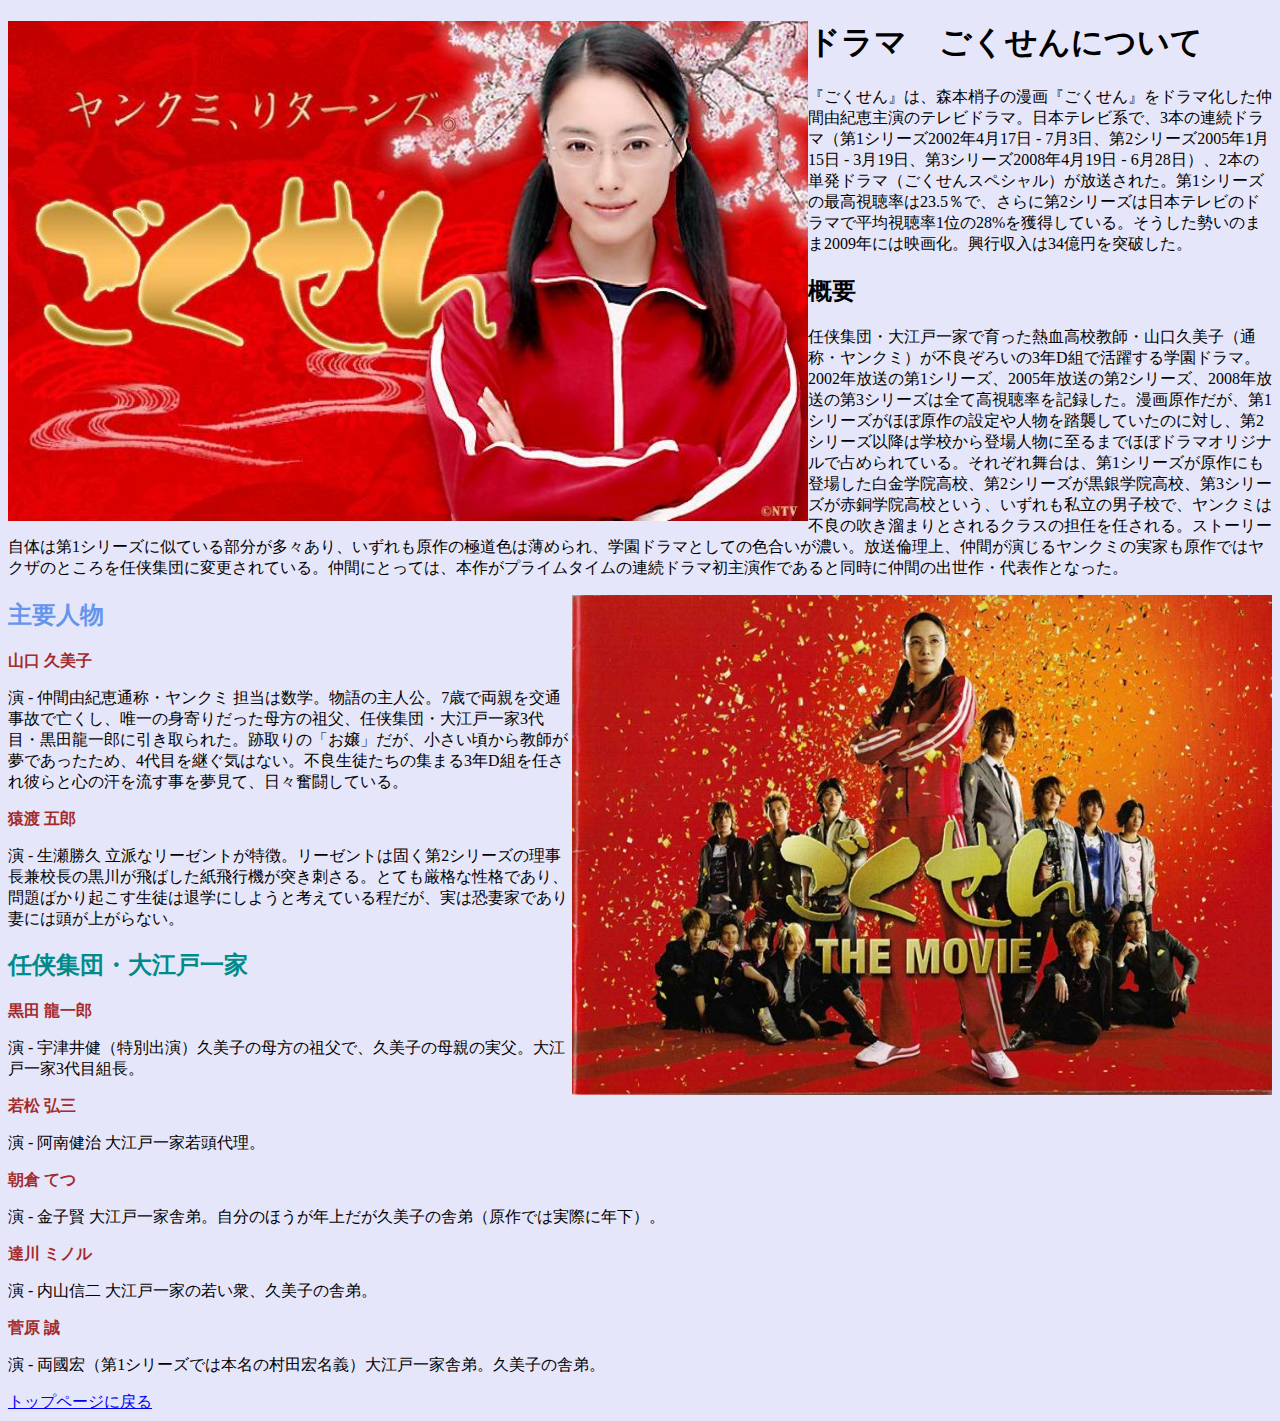
==== aaa.html @ 27cb129c "Merge pull request #1 from KatoHiroto/gokusen" ====
<!DOCTYPE html>
<html lang="ja">
    <head>
        <link rel="stylesheet" href="css/style.css">
        <meta charset="UTF-8">
        <title>ごくせん</title>
    </head>
    <body>
        <img src="./css/img/ごくせん.jpg" alt="ごくせん画像"width="800" height="500" align="left">
       
        <h1>ドラマ　ごくせんについて</h1>
        <p>『ごくせん』は、森本梢子の漫画『ごくせん』をドラマ化した仲間由紀恵主演のテレビドラマ。日本テレビ系で、3本の連続ドラマ（第1シリーズ2002年4月17日 - 7月3日、第2シリーズ2005年1月15日 - 3月19日、第3シリーズ2008年4月19日 - 6月28日）、2本の単発ドラマ（ごくせんスペシャル）が放送された。第1シリーズの最高視聴率は23.5％で、さらに第2シリーズは日本テレビのドラマで平均視聴率1位の28%を獲得している。そうした勢いのまま2009年には映画化。興行収入は34億円を突破した。</p>
        <h2>概要</h2>
        <p>任侠集団・大江戸一家で育った熱血高校教師・山口久美子（通称・ヤンクミ）が不良ぞろいの3年D組で活躍する学園ドラマ。2002年放送の第1シリーズ、2005年放送の第2シリーズ、2008年放送の第3シリーズは全て高視聴率を記録した。漫画原作だが、第1シリーズがほぼ原作の設定や人物を踏襲していたのに対し、第2シリーズ以降は学校から登場人物に至るまでほぼドラマオリジナルで占められている。それぞれ舞台は、第1シリーズが原作にも登場した白金学院高校、第2シリーズが黒銀学院高校、第3シリーズが赤銅学院高校という、いずれも私立の男子校で、ヤンクミは不良の吹き溜まりとされるクラスの担任を任される。ストーリー自体は第1シリーズに似ている部分が多々あり、いずれも原作の極道色は薄められ、学園ドラマとしての色合いが濃い。放送倫理上、仲間が演じるヤンクミの実家も原作ではヤクザのところを任侠集団に変更されている。仲間にとっては、本作がプライムタイムの連続ドラマ初主演作であると同時に仲間の出世作・代表作となった。</p>
        <img src="./css/img/ごくせん2.jpg" alt="ごくせん画像2" width="700" height="500" align="right">
        <div id="human">
            <h2>主要人物</h2>
        </div>
        <h3>山口 久美子</h3>
        <p>演 - 仲間由紀恵通称・ヤンクミ 担当は数学。物語の主人公。7歳で両親を交通事故で亡くし、唯一の身寄りだった母方の祖父、任侠集団・大江戸一家3代目・黒田龍一郎に引き取られた。跡取りの「お嬢」だが、小さい頃から教師が夢であったため、4代目を継ぐ気はない。不良生徒たちの集まる3年D組を任され彼らと心の汗を流す事を夢見て、日々奮闘している。</p>
        <h3>猿渡 五郎</h3>
        <p>演 - 生瀬勝久 立派なリーゼントが特徴。リーゼントは固く第2シリーズの理事長兼校長の黒川が飛ばした紙飛行機が突き刺さる。とても厳格な性格であり、問題ばかり起こす生徒は退学にしようと考えている程だが、実は恐妻家であり妻には頭が上がらない。</p>
        <div id="human2">
            <h2>任侠集団・大江戸一家</h2>
        </div>
        <h3>黒田 龍一郎</h3>
        <p>演 - 宇津井健（特別出演）久美子の母方の祖父で、久美子の母親の実父。大江戸一家3代目組長。</p>
        <h3>若松 弘三</h3>
        <p>演 - 阿南健治 大江戸一家若頭代理。</p>
        <h3>朝倉 てつ</h3>
        <p>演 - 金子賢 大江戸一家舎弟。自分のほうが年上だが久美子の舎弟（原作では実際に年下）。</p>
        <h3>達川 ミノル</h3>
        <p>演 - 内山信二 大江戸一家の若い衆、久美子の舎弟。</p>
        <h3>菅原 誠</h3>
        <p>演 - 両國宏（第1シリーズでは本名の村田宏名義）大江戸一家舎弟。久美子の舎弟。</p>
        
        <a href="index.html">トップページに戻る</a>
             
    </body>
</html>
---- css/style.css ----
body {
  background-color: #e6e6fa;
}
h3{
    font-size: 16px;
    color: brown;
}
#human{
    color: cornflowerblue;
}
#human2{
    color: darkcyan
}
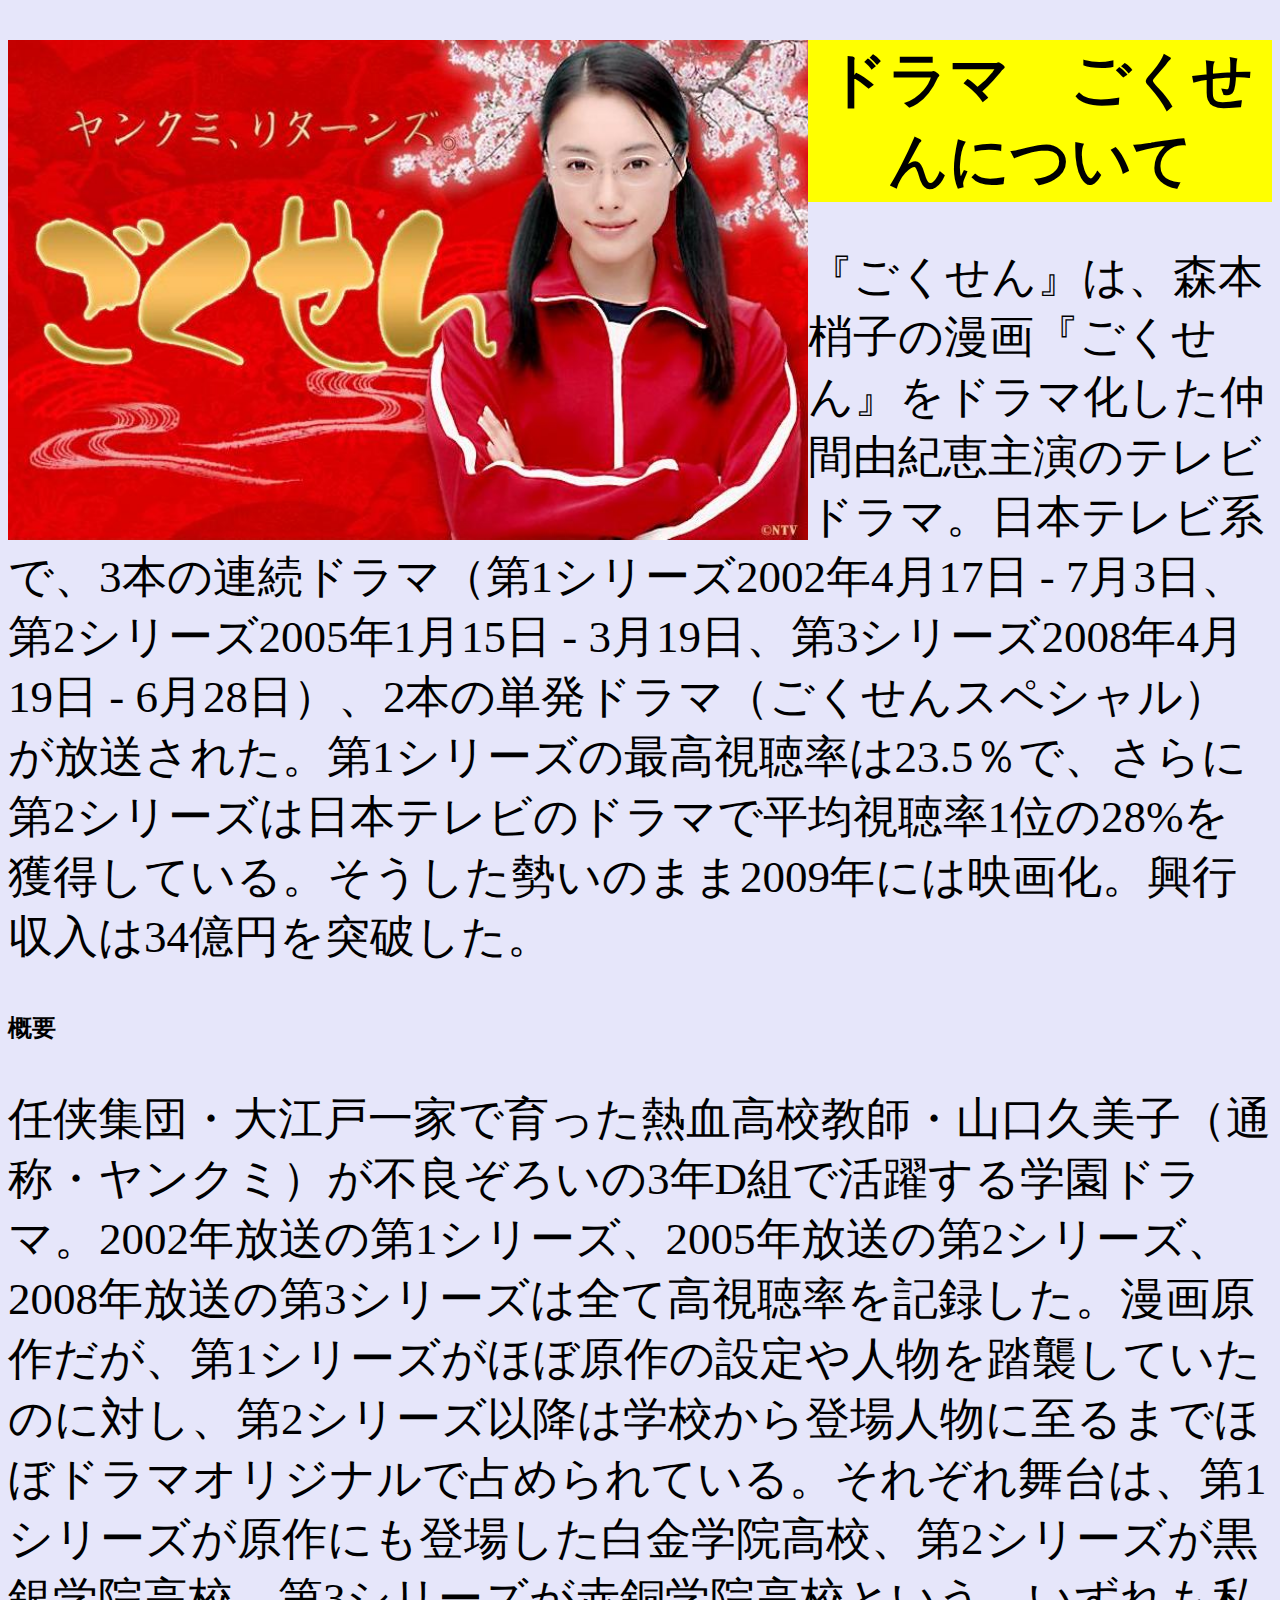
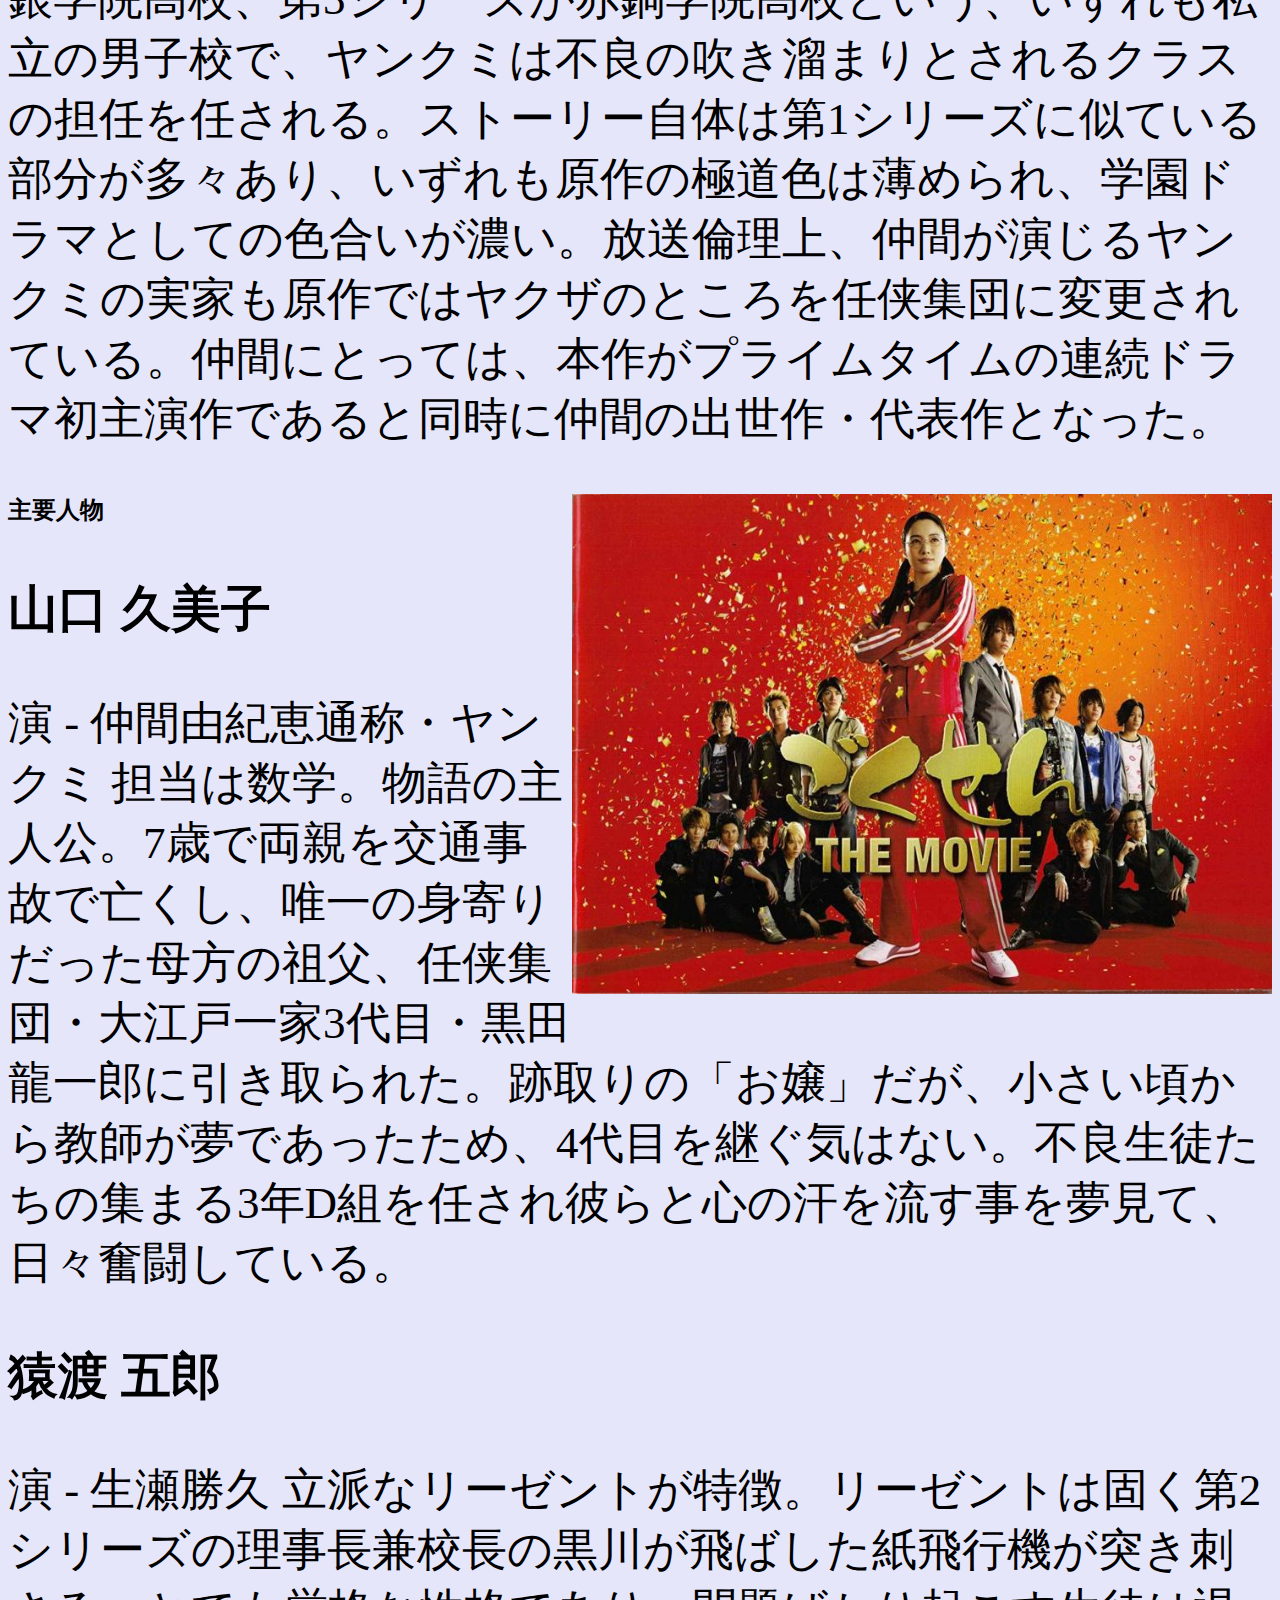
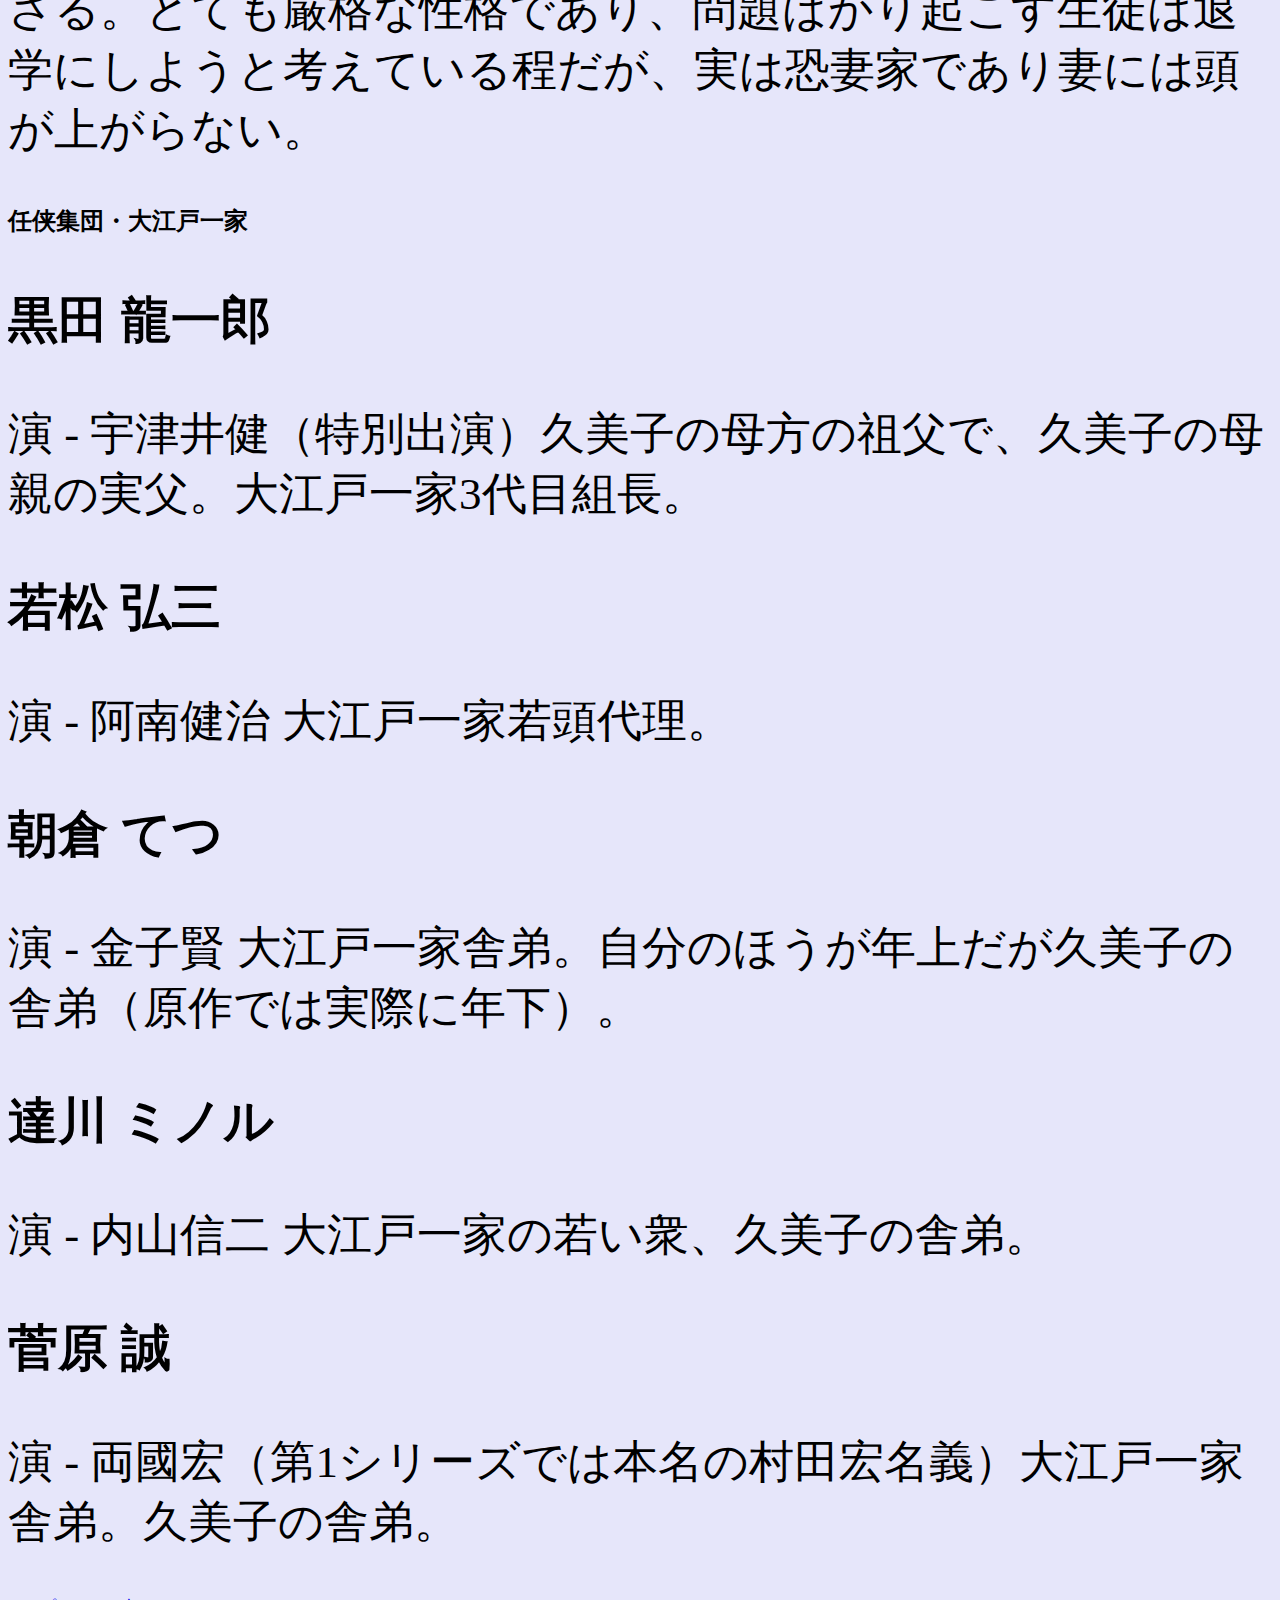
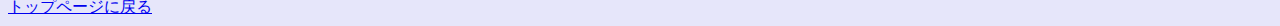
==== commit c9835a2e: "new commit" ====
--- a/aaa.html
+++ b/aaa.html
@@ -1,7 +1,7 @@
 <!DOCTYPE html>
 <html lang="ja">
     <head>
-        <link rel="stylesheet" href="css/style.css">
+        <link rel="stylesheet" href="css/hyhCSS.css">
         <meta charset="UTF-8">
         <title>ごくせん</title>
     </head>
--- a/css/hyhCSS.css
+++ b/css/hyhCSS.css
@@ -0,0 +1,21 @@
+h1{
+    font-size: 60px;
+    background-color: yellow;
+    font-family: serif;
+    text-align: center;
+}
+p{
+    font-size: 45px;
+    font-family: MS PMincho;
+}
+body{
+    background-color: lavender;
+}
+a{
+    font-size: 25;
+}
+h3{
+    font-size: 50px;
+    color: black;
+    font-family: serif;
+}